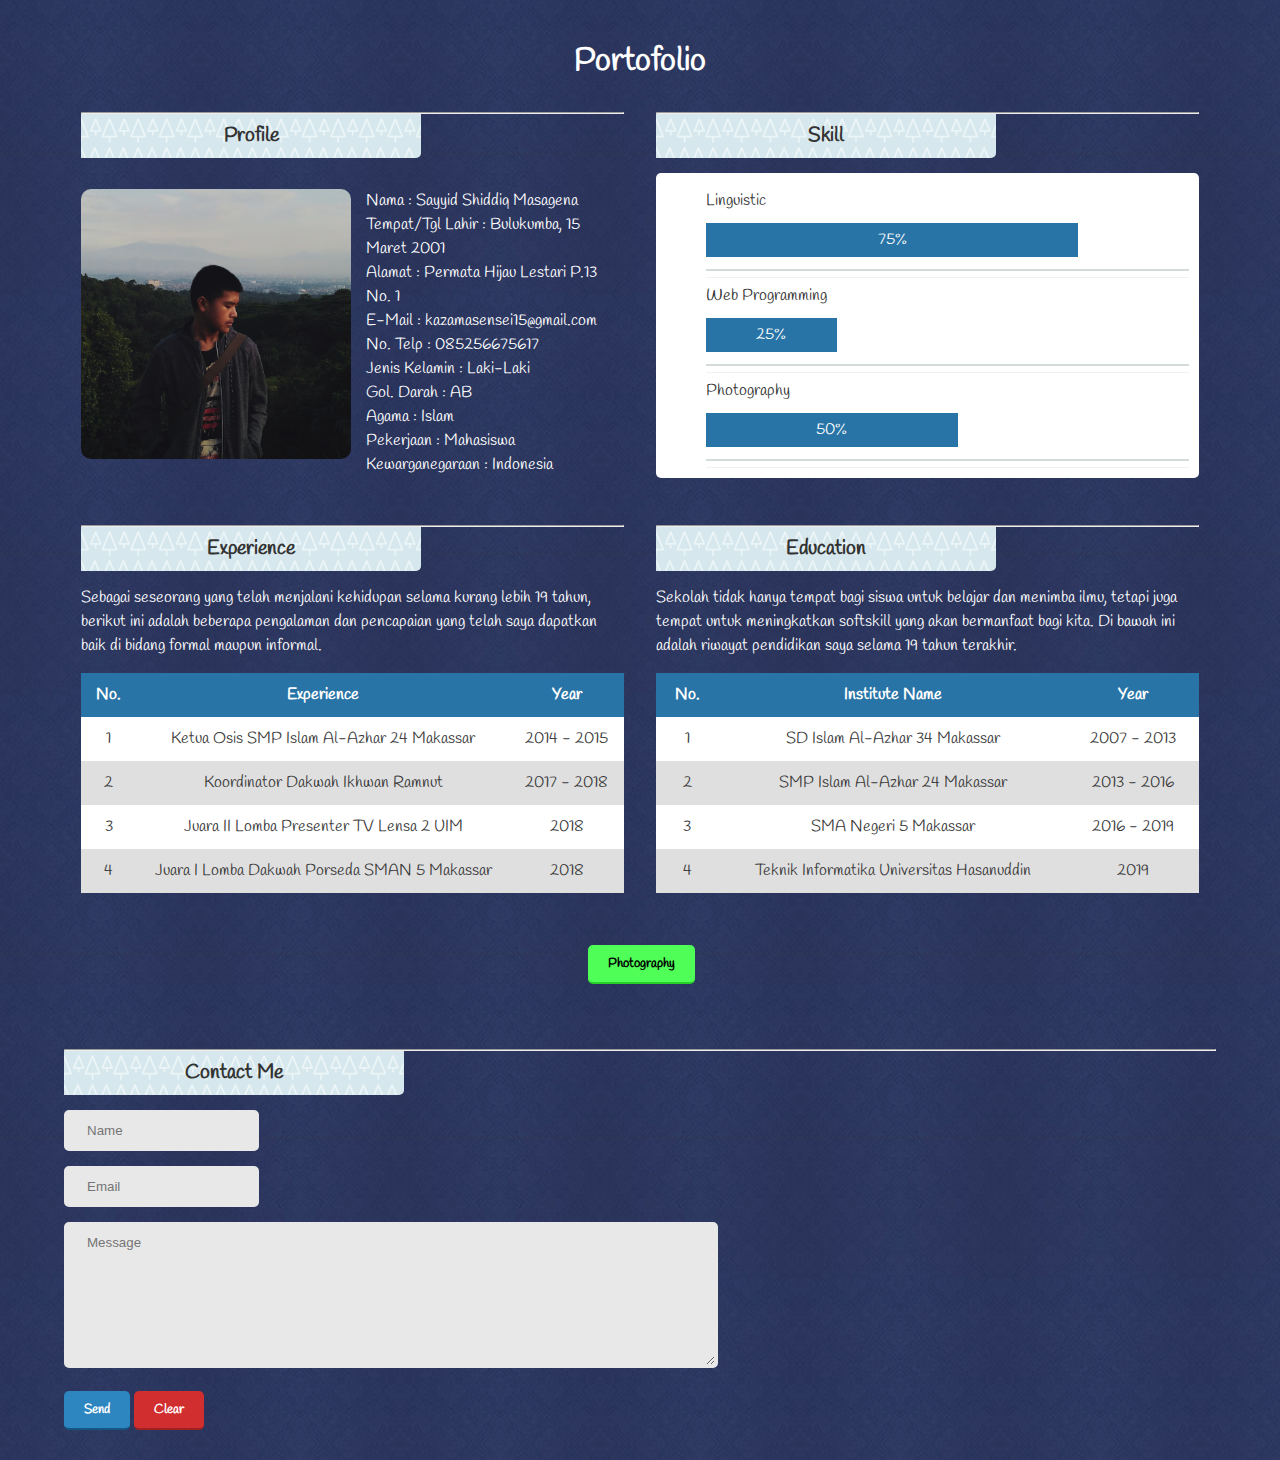
==== index.html @ 7f411559 "Update index.html" ====
<!DOCTYPE html>
<html lang="en">
  <head>
    <meta http-equiv="Content-Type" content="text/html; charset=UTF-8" />

    <meta name="viewport" content="width=device-width, initial-scale=1.0" />
    <meta http-equiv="X-UA-Compatible" content="ie=edge" />
    <title>Portofolio</title>
    <link rel="stylesheet" href="./style.css" />
  </head>
  <body>
    <div class="container">
      <center>
        <h1>Portofolio</h1>
      </center>

      <!-- Table Container -->
      <table class="table-container">
        <tbody>
          <tr>
            <!-- My Profile -->
            <td class="profile">
              <hr />
              <h1 class="title">Profile</h1>

              <div>
                <img src="./img/bandung2.jpg" alt="" />
                <span>
                  <p>
                    Nama : Sayyid Shiddiq Masagena <br />
                    Tempat/Tgl Lahir : Bulukumba, 15 Maret 2001 <br />
                    Alamat : Permata Hijau Lestari P.13 No. 1 <br />
                    E-Mail : kazamasensei15@gmail.com <br />
                    No. Telp : 085256675617 <br />
                    Jenis Kelamin : Laki-Laki <br />
                    Gol. Darah : AB <br />
                    Agama : Islam <br />
                    Pekerjaan : Mahasiswa <br />
                    Kewarganegaraan : Indonesia
                  </p>
                </span>
              </div>
            </td>

            <!-- My Skill -->
            <td class="skill">
              <hr />
              <h1 class="title">Skill</h1>
              <div class="content">
                <ul>
                  <li>
                    Linguistic
                    <div class="level" style="width: 75%">75%</div>
                    <div class="garisku">
                      <hr />
                    </div>
                  </li>

                  <li>
                    Web Programming
                    <div class="level" style="width: 25%">25%</div>
                    <div class="garisku">
                      <hr />
                    </div>
                  </li>

                  <li>
                    Photography
                    <div class="level" style="width: 50%">50%</div>
                    <div class="garisku">
                      <hr />
                    </div>
                  </li>
                </ul>
              </div>
            </td>
          </tr>

          <tr>
            <!-- My Experience -->
            <td>
              <hr />
              <h1 class="title">Experience</h1>

              <div>
                Sebagai seseorang yang telah menjalani kehidupan selama kurang
                lebih 19 tahun, berikut ini adalah beberapa pengalaman dan
                pencapaian yang telah saya dapatkan baik di bidang formal
                maupun informal.
              </div>

              <table class="table">
                <tbody>
                  <tr>
                    <th>No.</th>
                    <th>Experience</th>
                    <th>Year</th>
                  </tr>

                  <tr>
                    <td>1</td>
                    <td>Ketua Osis SMP Islam Al-Azhar 24 Makassar</td>
                    <td>2014 - 2015</td>
                  </tr>

                  <tr>
                    <td>2</td>
                    <td>Koordinator Dakwah Ikhwan Ramnut</td>
                    <td>2017 - 2018</td>
                  </tr>

                  <tr>
                    <td>3</td>
                    <td>Juara II Lomba Presenter TV Lensa 2 UIM</td>
                    <td>2018</td>
                  </tr>

                  <tr>
                    <td>4</td>
                    <td>Juara I Lomba Dakwah Porseda SMAN 5 Makassar</td>
                    <td>2018</td>
                  </tr>
                </tbody>
              </table>
            </td>

            <!-- My Education -->
            <td>
              <hr />
              <h1 class="title">Education</h1>

              <div>
                Sekolah tidak hanya tempat bagi siswa untuk belajar dan menimba
                ilmu, tetapi juga tempat untuk meningkatkan softskill yang akan
                bermanfaat bagi kita. Di bawah ini adalah riwayat pendidikan saya
                selama 19 tahun terakhir.
              </div>

              <table class="table">
                <tbody>
                  <tr>
                    <th>No.</th>
                    <th>Institute Name</th>
                    <th>Year</th>
                  </tr>

                  <tr>
                    <td>1</td>
                    <td>SD Islam Al-Azhar 34 Makassar</td>
                    <td>2007 - 2013</td>
                  </tr>

                  <tr>
                    <td>2</td>
                    <td>SMP Islam Al-Azhar 24 Makassar</td>
                    <td>2013 - 2016</td>
                  </tr>

                  <tr>
                    <td>3</td>
                    <td>SMA Negeri 5 Makassar</td>
                    <td>2016 - 2019</td>
                  </tr>

                  <tr>
                    <td>4</td>
                    <td>Teknik Informatika Universitas Hasanuddin</td>
                    <td>2019</td>
                  </tr>
                </tbody>
              </table>
            </td>
          </tr>
        </tbody>
      </table>
      <div class="pindah-page">
        <form method="get" action=".\Photography.html">
          <button type="kefoto" name="button">Photography</button>
        </form>
      </div>
    </div>
    <footer>
      <div class="container">
        <form
          action=".\terimakasih.html"
          method="post"
        >
          <hr />
          <h1 class="title">Contact Me</h1>

          <div class="form-group">
            <input type="text" name="" value="" placeholder="Name" />
          </div>

          <div class="form-group">
            <input type="text" name="" value="" placeholder="Email" />
          </div>

          <div class="form-group">
            <textarea
              name="name"
              id=""
              cols="80"
              rows="8"
              placeholder="Message"
            ></textarea>
          </div>

          <div class="form-group">
            <button type="submit" name="button">Send</button>
            <button type="reset" name="button">Clear</button>
          </div>
        </form>
      </div>
    </footer>
  </body>
</html>
---- style.css ----
@font-face{
    font-family: "Handlee";
    src: url(font/handlee-regular.ttf);
}

body{
    background-image: url(./img/vintage.png);
    margin: 0;
    height: auto;
    font-family: Handlee;
    line-height: 24px;
    color: white;
}

.container{
    width: 90%;
    margin-left: auto;
    margin-right: auto;
    margin-top: 50px;
    animation: fadeIn 2s;
}

.table-container{
    width: 100%;
}

.title{
    background-image: url(./img/trees.png);
    color: #333333;
    display: inline-block;
    padding: 10px 20px;
    margin: 0;
    border-bottom-right-radius: 5px;
    margin-bottom: 15px;
    font-size: 20px;
    min-width: 300px;
    text-align: center;
}

hr{
    background-image: url(./img/trees.png);
    margin : 0;
}

.profile{
    width:  50%;
}

.profile img{
    width: 270px;
    float: left;
    margin-right: 15px;
    border-radius: 10px;
}

.table-container td{
    vertical-align: top;
    padding: 15px;
}

.skill .content{
    background-color: white;
    color: #333333;
    padding: 10px;
    border-radius: 5px;
}

.skill ul{
    margin: 0;
    list-style: none;
}

.skill li{
    padding-top: 6px;
    padding-bottom: 6px;
    border-bottom: solid 1px #f1f1f1;
}

.skill .level{
    background-color: #2874A6;
    color: white;
    padding: 5px;
    text-align: center;
    margin-top: 10px;
}

.skill .garisku hr{
    margin-top: 12px;
    margin-bottom: none;
    border: solid 1px #D5DBDB; 
}

.table{
    margin-top: 15px;
    border-collapse: collapse;
    width: 100%;
}

.table th{
    background-color: #2874A6;
    color: white;
    padding: 10px 15px;
}

.table td{
    padding: 10px 15px;
    color: #393939;

}

.table tr:nth-child(even){
    background-color: white;
    text-align: center;
}

.table tr:nth-child(odd){
    background-color: #dfdfdf;
    text-align: center;
}

.project .content {
    width: 25%;
    float: left;
    text-align: center;
    padding:15px;
    box-sizing: border-box;
}

.project img {
    width: 100%;
    border-radius: 10px;
}

.pindah-page{
    width: 100%;
    margin-left: 45.5%;
    margin-right: auto;
    margin-top: 35px;
    font-family: Handlee;
}

footer{
    background-image: url(./img/vintage.png);
    padding: 15px 0px;
}

input[type="text"], textarea {
    outline: none;
    padding: 10px 20px;
    background-color: #e8e8e8;
    font-family: Helvetica;
    border: solid 3px #e8e8e8;
    border-radius: 5px;
    transition: all 0.5s;
}

input[type="text"]:focus, textarea:focus {
    background-color: white;
    border: solid 3px #2E86C1;
    transition: all 0.5s;
}

.form-group {
    margin-bottom: 15px;

}

button {
    padding: 10px 20px;
    color: white;
    border-radius: 5px;
    border: none;
    font-weight: bold;
    font-family: Handlee;
}

button[type="kefoto"]{
    background-color: #4fff58;
    border-bottom: solid 2px #27d127;
    color: black;
}

button[type="keporto"]{
    background-color: #d12f2f;
    border-bottom: solid 2px #a12020;
}

button[type="kembali"]{
    background-image: url(./img/trees.png);
    border-bottom: solid 2px #d1d1d1;
    color: black;
}

button[type="submit"]{
    background-color: #2E86C1;
    border-bottom: solid 2px rgb(21, 87, 131);

}

button[type="reset"]{
    background-color: #d12f2f;
    border-bottom: solid 2px #a12020;
}

.terima-kasih{
    width: 90%;
    margin-left: auto;
    margin-right: auto;
    margin-top: 13%;
    margin-bottom: auto;
    animation: fadeIn 2s;
}

.terima-kasih h1{
    font-size: 70px;
}

.penjelas{
    font-size: 20px;
    width: 60%;
    text-align: center;
    margin-left: auto;
    margin-right: auto;
}

@keyframes fadeIn {
    from{
        opacity: 0;
    }to{
        opacity: 1;
    }
}
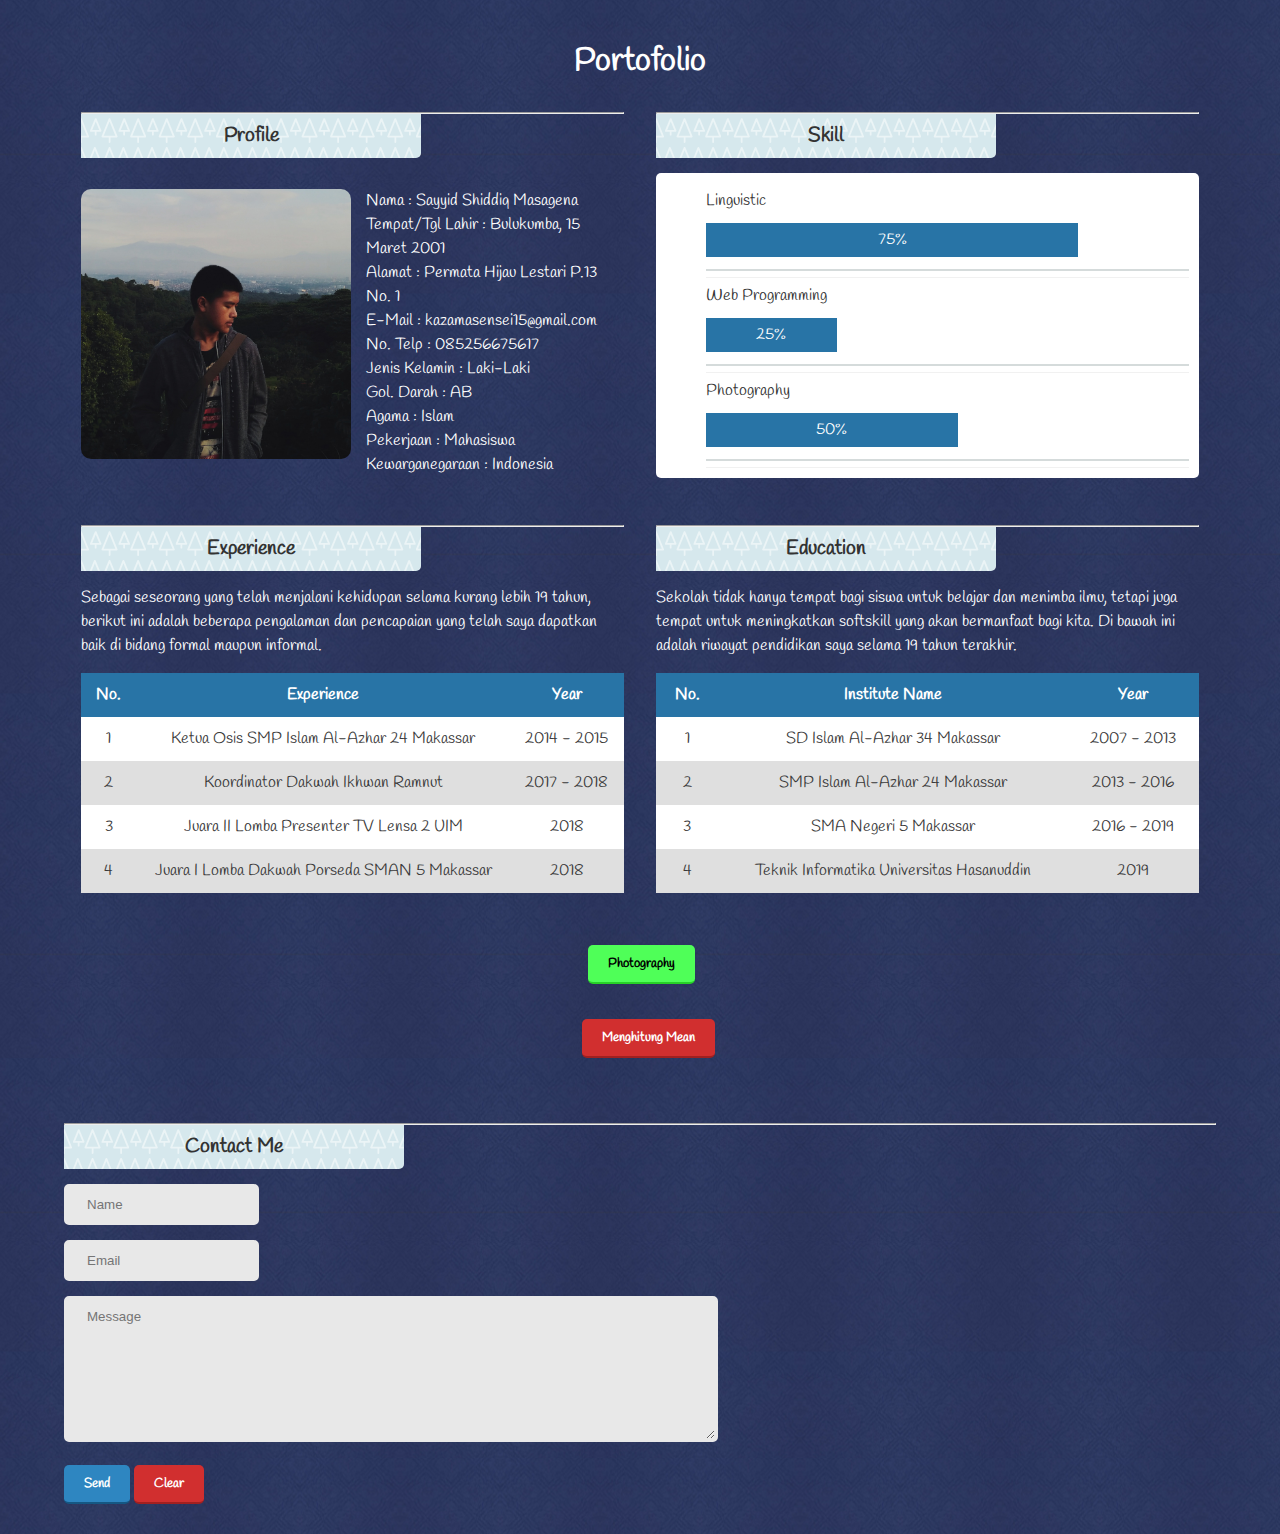
==== commit b20b6830: "Add files via upload" ====
--- a/index.html
+++ b/index.html
@@ -85,8 +85,8 @@
               <div>
                 Sebagai seseorang yang telah menjalani kehidupan selama kurang
                 lebih 19 tahun, berikut ini adalah beberapa pengalaman dan
-                pencapaian yang telah saya dapatkan baik di bidang formal
-                maupun informal.
+                pencapaian yang telah saya dapatkan baik di bidang formal maupun
+                informal.
               </div>
 
               <table class="table">
@@ -132,8 +132,8 @@
               <div>
                 Sekolah tidak hanya tempat bagi siswa untuk belajar dan menimba
                 ilmu, tetapi juga tempat untuk meningkatkan softskill yang akan
-                bermanfaat bagi kita. Di bawah ini adalah riwayat pendidikan saya
-                selama 19 tahun terakhir.
+                bermanfaat bagi kita. Di bawah ini adalah riwayat pendidikan
+                saya selama 19 tahun terakhir.
               </div>
 
               <table class="table">
@@ -179,12 +179,14 @@
         </form>
       </div>
     </div>
+    <div class="pindah-page">
+      <form method="get" action="./menghitungnilai.html">
+        <button type="keporto" name="button">Menghitung Mean</button>
+      </form>
+    </div>
     <footer>
       <div class="container">
-        <form
-          action=".\terimakasih.html"
-          method="post"
-        >
+        <form action="/terimakasih.html" method="get">
           <hr />
           <h1 class="title">Contact Me</h1>
 
--- a/style.css
+++ b/style.css
@@ -1,232 +1,261 @@
-@font-face{
-    font-family: "Handlee";
-    src: url(font/handlee-regular.ttf);
-}
-
-body{
-    background-image: url(./img/vintage.png);
-    margin: 0;
-    height: auto;
-    font-family: Handlee;
-    line-height: 24px;
-    color: white;
-}
-
-.container{
-    width: 90%;
-    margin-left: auto;
-    margin-right: auto;
-    margin-top: 50px;
-    animation: fadeIn 2s;
-}
-
-.table-container{
-    width: 100%;
-}
-
-.title{
-    background-image: url(./img/trees.png);
-    color: #333333;
-    display: inline-block;
-    padding: 10px 20px;
-    margin: 0;
-    border-bottom-right-radius: 5px;
-    margin-bottom: 15px;
-    font-size: 20px;
-    min-width: 300px;
-    text-align: center;
-}
-
-hr{
-    background-image: url(./img/trees.png);
-    margin : 0;
-}
-
-.profile{
-    width:  50%;
-}
-
-.profile img{
-    width: 270px;
-    float: left;
-    margin-right: 15px;
-    border-radius: 10px;
-}
-
-.table-container td{
-    vertical-align: top;
-    padding: 15px;
-}
-
-.skill .content{
-    background-color: white;
-    color: #333333;
-    padding: 10px;
-    border-radius: 5px;
-}
-
-.skill ul{
-    margin: 0;
-    list-style: none;
-}
-
-.skill li{
-    padding-top: 6px;
-    padding-bottom: 6px;
-    border-bottom: solid 1px #f1f1f1;
-}
-
-.skill .level{
-    background-color: #2874A6;
-    color: white;
-    padding: 5px;
-    text-align: center;
-    margin-top: 10px;
-}
-
-.skill .garisku hr{
-    margin-top: 12px;
-    margin-bottom: none;
-    border: solid 1px #D5DBDB; 
-}
-
-.table{
-    margin-top: 15px;
-    border-collapse: collapse;
-    width: 100%;
-}
-
-.table th{
-    background-color: #2874A6;
-    color: white;
-    padding: 10px 15px;
-}
-
-.table td{
-    padding: 10px 15px;
-    color: #393939;
-
-}
-
-.table tr:nth-child(even){
-    background-color: white;
-    text-align: center;
-}
-
-.table tr:nth-child(odd){
-    background-color: #dfdfdf;
-    text-align: center;
+@font-face {
+  font-family: "Handlee";
+  src: url(font/handlee-regular.ttf);
+}
+
+body {
+  background-image: url(./img/vintage.png);
+  margin: 0;
+  height: auto;
+  font-family: Handlee;
+  line-height: 24px;
+  color: white;
+}
+
+.container {
+  width: 90%;
+  margin-left: auto;
+  margin-right: auto;
+  margin-top: 50px;
+  animation: fadeIn 2s;
+}
+
+.table-container {
+  width: 100%;
+}
+
+.title {
+  background-image: url(./img/trees.png);
+  color: #333333;
+  display: inline-block;
+  padding: 10px 20px;
+  margin: 0;
+  border-bottom-right-radius: 5px;
+  margin-bottom: 15px;
+  font-size: 20px;
+  min-width: 300px;
+  text-align: center;
+}
+
+hr {
+  background-image: url(./img/trees.png);
+  margin: 0;
+}
+
+.profile {
+  width: 50%;
+}
+
+.profile img {
+  width: 270px;
+  float: left;
+  margin-right: 15px;
+  border-radius: 10px;
+}
+
+.table-container td {
+  vertical-align: top;
+  padding: 15px;
+}
+
+.skill .content {
+  background-color: white;
+  color: #333333;
+  padding: 10px;
+  border-radius: 5px;
+}
+
+.skill ul {
+  margin: 0;
+  list-style: none;
+}
+
+.skill li {
+  padding-top: 6px;
+  padding-bottom: 6px;
+  border-bottom: solid 1px #f1f1f1;
+}
+
+.skill .level {
+  background-color: #2874a6;
+  color: white;
+  padding: 5px;
+  text-align: center;
+  margin-top: 10px;
+}
+
+.skill .garisku hr {
+  margin-top: 12px;
+  margin-bottom: none;
+  border: solid 1px #d5dbdb;
+}
+
+.table {
+  margin-top: 15px;
+  border-collapse: collapse;
+  width: 100%;
+}
+
+.table th {
+  background-color: #2874a6;
+  color: white;
+  padding: 10px 15px;
+}
+
+.table td {
+  padding: 10px 15px;
+  color: #393939;
+}
+
+.table tr:nth-child(even) {
+  background-color: white;
+  text-align: center;
+}
+
+.table tr:nth-child(odd) {
+  background-color: #dfdfdf;
+  text-align: center;
 }
 
 .project .content {
-    width: 25%;
-    float: left;
-    text-align: center;
-    padding:15px;
-    box-sizing: border-box;
+  width: 25%;
+  float: left;
+  text-align: center;
+  padding: 15px;
+  box-sizing: border-box;
 }
 
 .project img {
-    width: 100%;
-    border-radius: 10px;
-}
-
-.pindah-page{
-    width: 100%;
-    margin-left: 45.5%;
-    margin-right: auto;
-    margin-top: 35px;
-    font-family: Handlee;
-}
-
-footer{
-    background-image: url(./img/vintage.png);
-    padding: 15px 0px;
-}
-
-input[type="text"], textarea {
-    outline: none;
-    padding: 10px 20px;
-    background-color: #e8e8e8;
-    font-family: Helvetica;
-    border: solid 3px #e8e8e8;
-    border-radius: 5px;
-    transition: all 0.5s;
-}
-
-input[type="text"]:focus, textarea:focus {
-    background-color: white;
-    border: solid 3px #2E86C1;
-    transition: all 0.5s;
+  width: 100%;
+  border-radius: 10px;
+}
+
+.pindah-page {
+  width: 100%;
+  margin-left: 45.5%;
+  margin-right: auto;
+  margin-top: 35px;
+  font-family: Handlee;
+}
+
+footer {
+  background-image: url(./img/vintage.png);
+  padding: 15px 0px;
+}
+
+input[type="text"],
+textarea {
+  outline: none;
+  padding: 10px 20px;
+  background-color: #e8e8e8;
+  font-family: Helvetica;
+  border: solid 3px #e8e8e8;
+  border-radius: 5px;
+  transition: all 0.5s;
+}
+
+input[type="text"]:focus,
+textarea:focus {
+  background-color: white;
+  border: solid 3px #2e86c1;
+  transition: all 0.5s;
 }
 
 .form-group {
-    margin-bottom: 15px;
-
+  margin-bottom: 15px;
 }
 
 button {
-    padding: 10px 20px;
-    color: white;
-    border-radius: 5px;
-    border: none;
-    font-weight: bold;
-    font-family: Handlee;
-}
-
-button[type="kefoto"]{
-    background-color: #4fff58;
-    border-bottom: solid 2px #27d127;
-    color: black;
-}
-
-button[type="keporto"]{
-    background-color: #d12f2f;
-    border-bottom: solid 2px #a12020;
-}
-
-button[type="kembali"]{
-    background-image: url(./img/trees.png);
-    border-bottom: solid 2px #d1d1d1;
-    color: black;
-}
-
-button[type="submit"]{
-    background-color: #2E86C1;
-    border-bottom: solid 2px rgb(21, 87, 131);
-
-}
-
-button[type="reset"]{
-    background-color: #d12f2f;
-    border-bottom: solid 2px #a12020;
-}
-
-.terima-kasih{
-    width: 90%;
-    margin-left: auto;
-    margin-right: auto;
-    margin-top: 13%;
-    margin-bottom: auto;
-    animation: fadeIn 2s;
-}
-
-.terima-kasih h1{
-    font-size: 70px;
-}
-
-.penjelas{
-    font-size: 20px;
-    width: 60%;
-    text-align: center;
-    margin-left: auto;
-    margin-right: auto;
+  padding: 10px 20px;
+  color: white;
+  border-radius: 5px;
+  border: none;
+  font-weight: bold;
+  font-family: Handlee;
+}
+
+button[type="kefoto"] {
+  background-color: #4fff58;
+  border-bottom: solid 2px #27d127;
+  color: black;
+}
+
+button[type="keporto"] {
+  background-color: #d12f2f;
+  border-bottom: solid 2px #a12020;
+}
+
+button[type="kembali"] {
+  background-image: url(./img/trees.png);
+  border-bottom: solid 2px #d1d1d1;
+  color: black;
+}
+
+button[type="submit"] {
+  background-color: #2e86c1;
+  border-bottom: solid 2px rgb(21, 87, 131);
+}
+
+button[type="reset"] {
+  background-color: #d12f2f;
+  border-bottom: solid 2px #a12020;
+}
+
+.terima-kasih {
+  width: 90%;
+  margin-left: auto;
+  margin-right: auto;
+  margin-top: 13%;
+  margin-bottom: auto;
+  animation: fadeIn 2s;
+}
+
+.terima-kasih h1 {
+  font-size: 70px;
+}
+
+.penjelas {
+  font-size: 20px;
+  width: 60%;
+  text-align: center;
+  margin-left: auto;
+  margin-right: auto;
+}
+
+.judul-mean,
+.tampil-mean {
+  font-size: 20px;
+  width: 60%;
+  text-align: center;
+  margin-left: auto;
+  margin-right: auto;
+  margin-top: 3%;
+  margin-bottom: 3%;
+}
+
+.judul-mean {
+  font-size: 25px;
+}
+
+.isi-mean {
+  font-size: 20px;
+  width: 60%;
+  text-align: center;
+  margin-left: auto;
+  margin-right: auto;
+  padding: 30px 40px;
+  border-radius: 5px;
+  background-color: #1b192e;
+  border: solid 3px #1d1919;
+  border-radius: 5px;
+  font-family: Helvetica;
 }
 
 @keyframes fadeIn {
-    from{
-        opacity: 0;
-    }to{
-        opacity: 1;
-    }
-}
+  from {
+    opacity: 0;
+  }
+  to {
+    opacity: 1;
+  }
+}
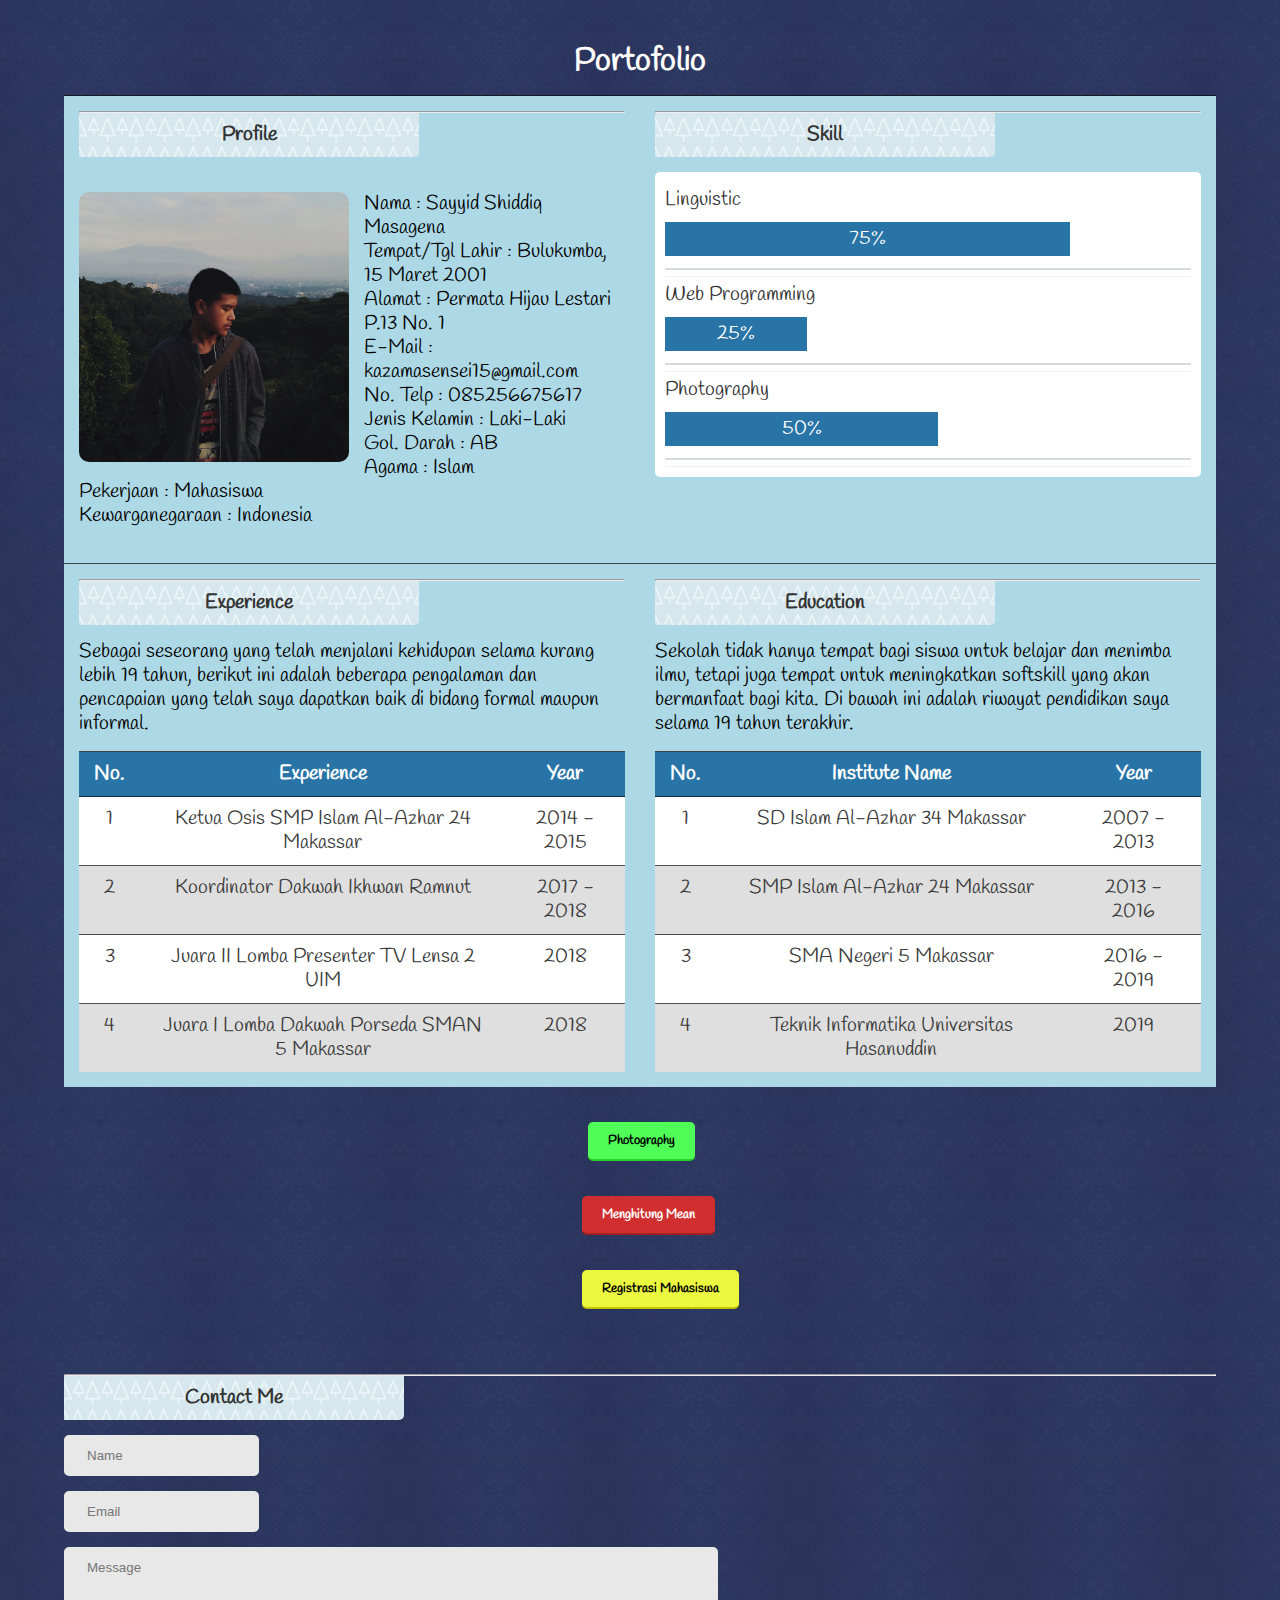
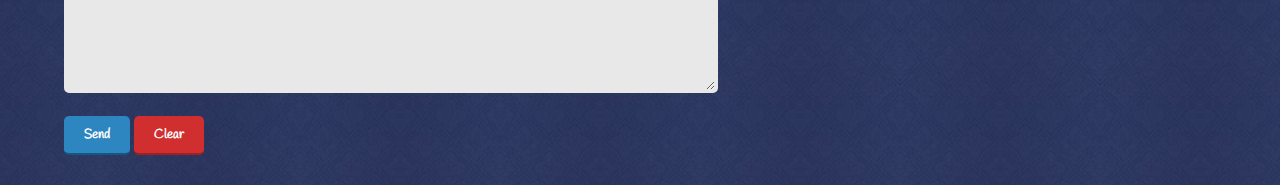
==== commit 141c590d: "Add files via upload" ====
--- a/index.html
+++ b/index.html
@@ -184,6 +184,11 @@
         <button type="keporto" name="button">Menghitung Mean</button>
       </form>
     </div>
+    <div class="pindah-page">
+      <form method="get" action="./registrasimahasiswa.html">
+        <button type="keregis" name="button">Registrasi Mahasiswa</button>
+      </form>
+    </div>
     <footer>
       <div class="container">
         <form action="/terimakasih.html" method="get">
--- a/style.css
+++ b/style.css
@@ -222,6 +222,14 @@
   margin-right: auto;
 }
 
+.menghitung-nilai {
+  width: 90%;
+  margin-left: auto;
+  margin-right: auto;
+  margin-bottom: auto;
+  animation: fadeIn 2s;
+}
+
 .judul-mean,
 .tampil-mean {
   font-size: 20px;
@@ -249,6 +257,83 @@
   border: solid 3px #1d1919;
   border-radius: 5px;
   font-family: Helvetica;
+}
+
+.regis-mhs {
+  width: 50%;
+  margin-left: auto;
+  margin-right: auto;
+  margin-bottom: auto;
+  animation: fadeIn 2s;
+  background-color: #333333;
+  padding: 10px;
+  border-radius: 15px;
+}
+
+.form1 {
+  font-size: 20px;
+  width: 60%;
+  text-align: center;
+  margin-left: auto;
+  margin-right: auto;
+  margin-top: 3%;
+  margin-bottom: 3%;
+  background-color: #333333;
+}
+
+ul {
+  list-style-type: none;
+}
+
+table {
+  border-collapse: collapse;
+  width: 600px;
+  margin-left: auto;
+  margin-right: auto;
+  color: black;
+  font-family: Handlee;
+  font-size: 20px;
+}
+table th {
+  padding: 0 0.5em;
+  text-align: center;
+  background-color: #34d3d3;
+  color: #131413;
+}
+table tr {
+  border-top: 1px solid rgba(12, 12, 12, 0.712);
+  background: lightblue;
+}
+table td {
+  padding: 0 0.5em;
+}
+form {
+  margin-top: 30px;
+}
+ul {
+  list-style-type: none;
+  margin: 0px;
+  padding: 0px;
+  margin-left: auto;
+  margin-right: auto;
+}
+
+label {
+  width: 100px;
+  margin-top: 3px;
+  display: inline-block;
+}
+#pesan {
+  padding: 10px;
+  color: #ffffff;
+  font-family: monospace;
+  text-align: center;
+}
+
+button[type="keregis"] {
+  background-color: #ecf840;
+  border-bottom: solid 2px #c7c400;
+  color: black;
 }
 
 @keyframes fadeIn {
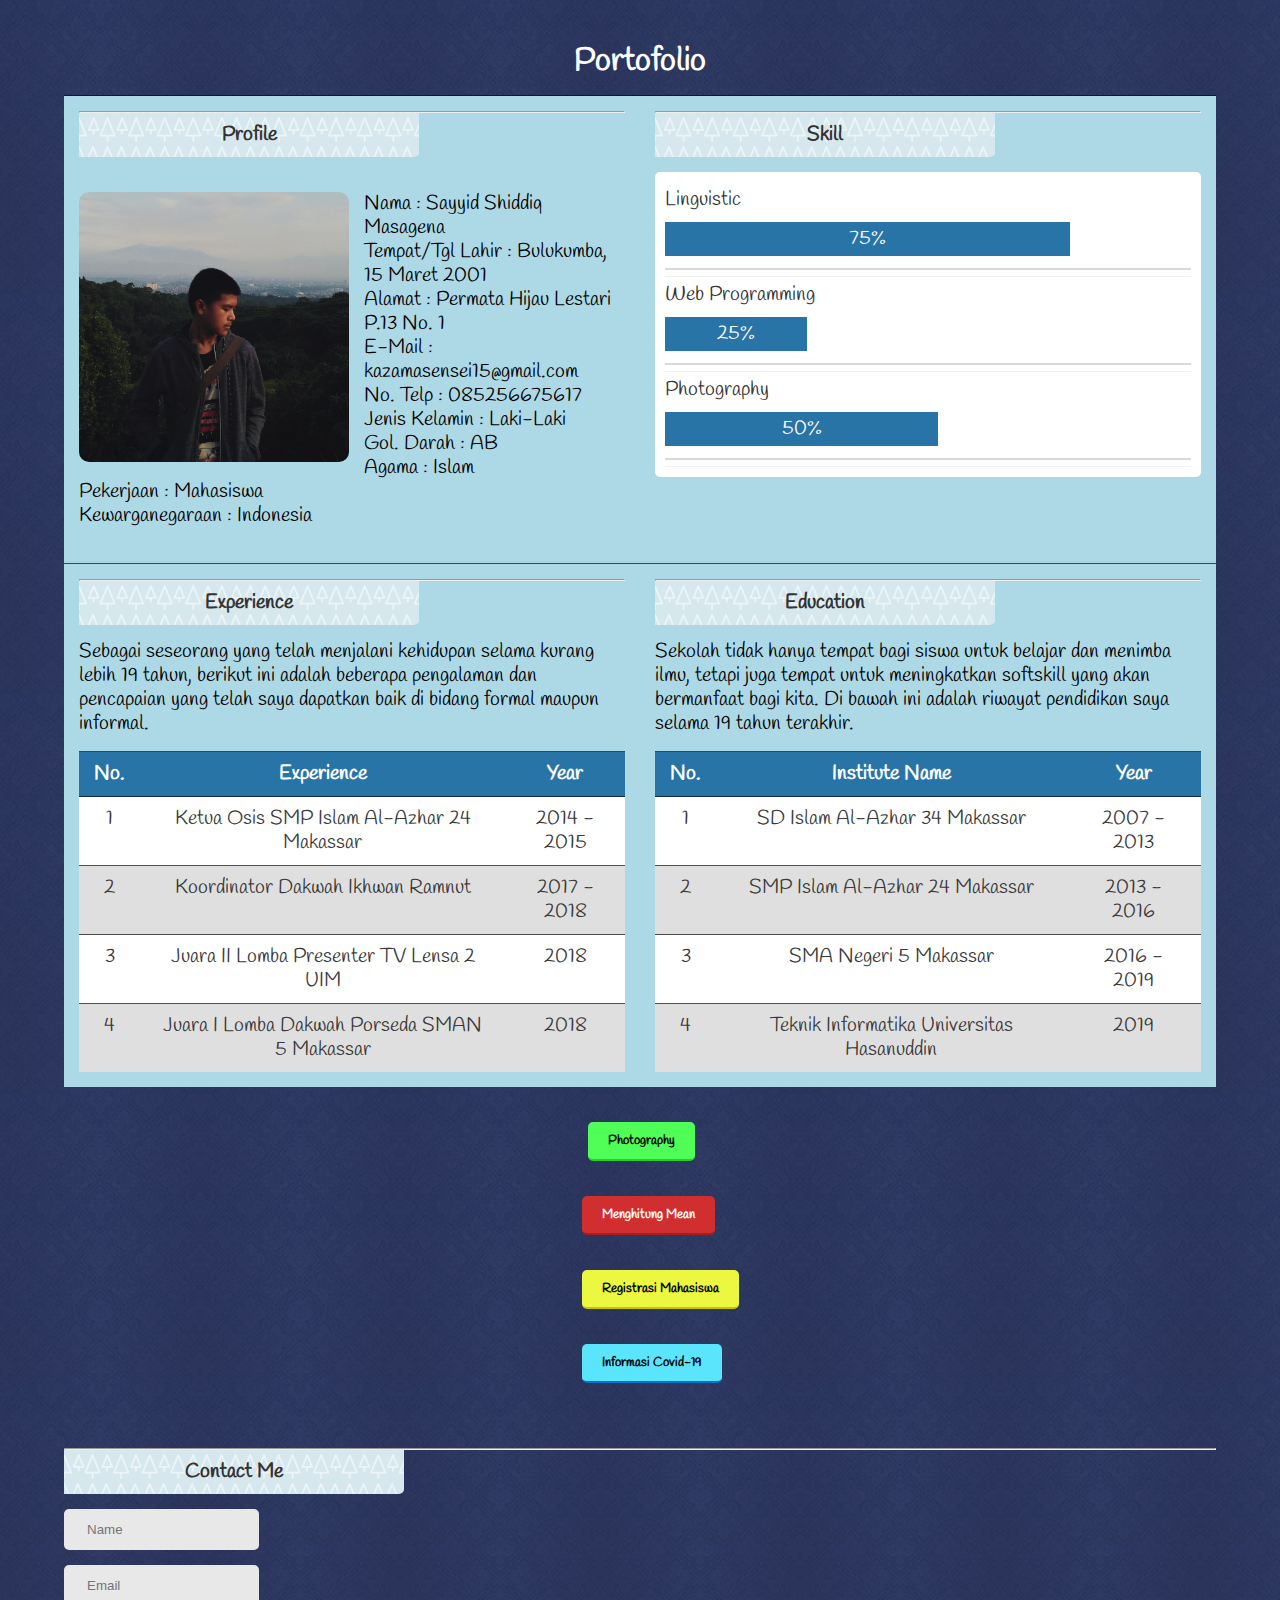
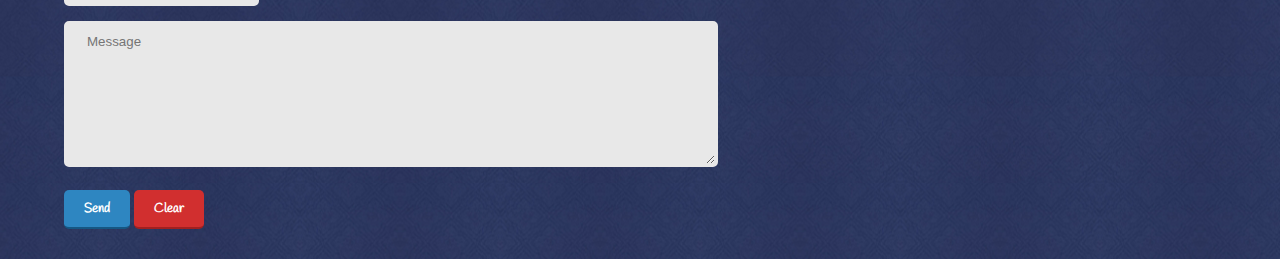
==== commit 3e76457a: "Add files via upload" ====
--- a/index.html
+++ b/index.html
@@ -189,6 +189,11 @@
         <button type="keregis" name="button">Registrasi Mahasiswa</button>
       </form>
     </div>
+    <div class="pindah-page">
+      <form method="get" action="./covid19.html">
+        <button type="kecovid" name="button">Informasi Covid-19</button>
+      </form>
+    </div>
     <footer>
       <div class="container">
         <form action="/terimakasih.html" method="get">
--- a/style.css
+++ b/style.css
@@ -336,6 +336,73 @@
   color: black;
 }
 
+button[type="kecovid"] {
+  background-color: #5ae5fd;
+  border-bottom: solid 2px #0d72c5;
+  color: black;
+}
+
+.container-covid {
+  margin-left: auto;
+  margin-right: auto;
+  margin-top: 50px;
+  margin-bottom: 50px;
+  animation: fadeIn 2s;
+}
+
+.container-covid p {
+  text-align: left;
+  font-size: 20px;
+}
+
+.container-covid h1 {
+  color: white;
+  margin: 0;
+  margin-bottom: 15px;
+  font-size: 35px;
+  text-align: center;
+  font-family: Handlee;
+  margin-bottom: 30px;
+}
+
+.table-worldwide,
+.table-singapore,
+.table-myanmar {
+  margin-left: auto;
+  margin-right: auto;
+  width: 50%;
+  text-align: center;
+  font-size: 10px;
+}
+
+.table-worldwide th,
+.table-singapore th,
+.table-myanmar th {
+  background-color: #131413;
+}
+
+.table-worldwide td,
+.table-singapore td,
+.table-myanmar td {
+  color: #2e86c1;
+}
+
+.table-indonesia,
+.table-malaysia {
+  margin-left: auto;
+  margin-right: auto;
+  width: 50%;
+  text-align: center;
+  background-color: white;
+  font-size: 10px;
+}
+
+.table-indonesia th,
+.table-malaysia th {
+  background-color: white;
+  color: #131413;
+}
+
 @keyframes fadeIn {
   from {
     opacity: 0;
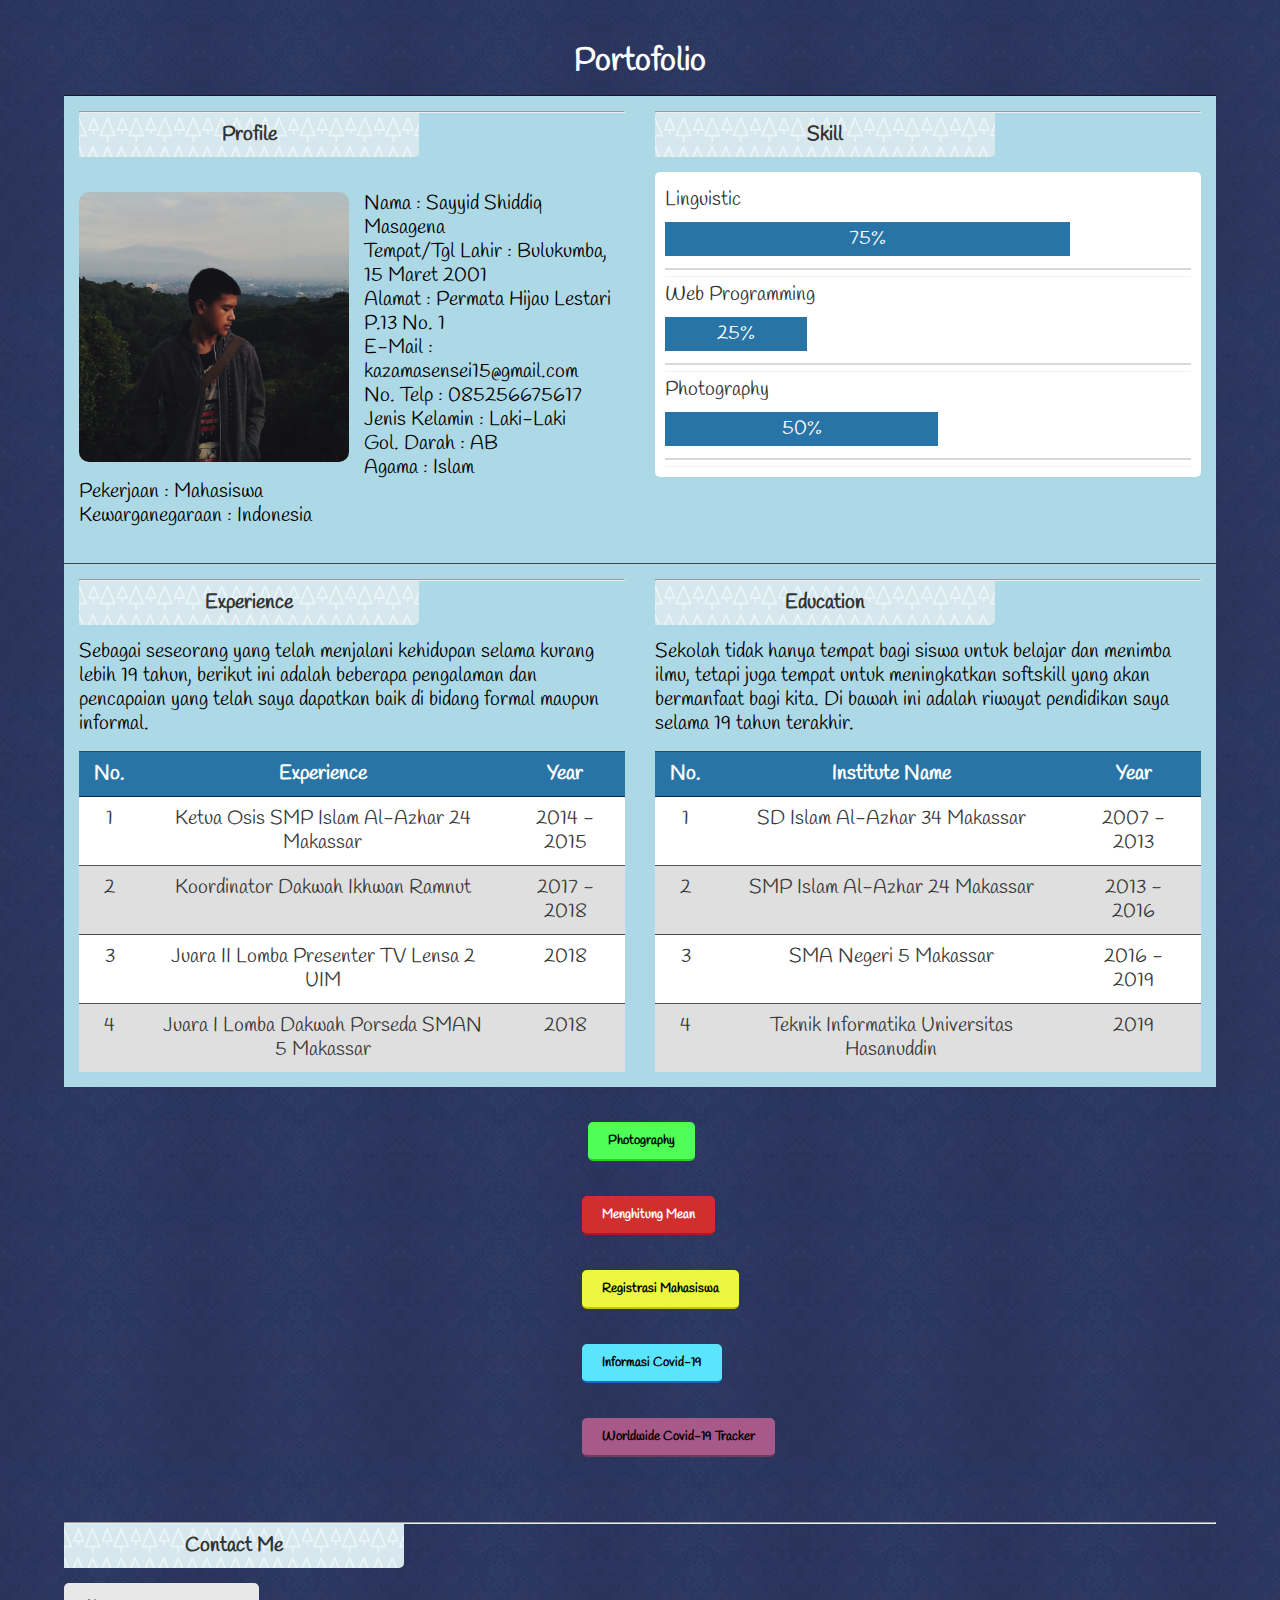
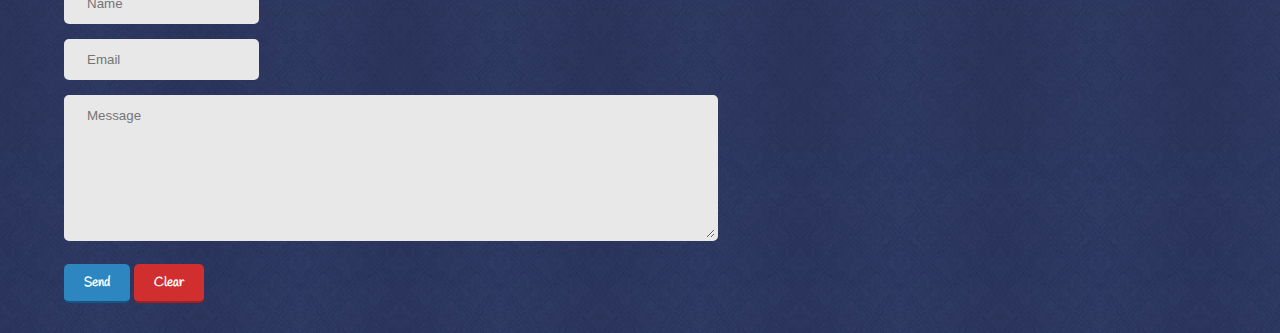
==== commit 2db63f96: "Add files via upload" ====
--- a/index.html
+++ b/index.html
@@ -194,6 +194,11 @@
         <button type="kecovid" name="button">Informasi Covid-19</button>
       </form>
     </div>
+    <div class="pindah-page">
+      <form method="get" action="https://sayyidshiddiqmasagena.github.io/covid-19-react-app/">
+        <button type="kecovidreact" name="button">Worldwide Covid-19 Tracker</button>
+      </form>
+    </div>
     <footer>
       <div class="container">
         <form action="/terimakasih.html" method="get">
--- a/style.css
+++ b/style.css
@@ -342,6 +342,12 @@
   color: black;
 }
 
+button[type="kecovidreact"] {
+  background-color: #a75989;
+  border-bottom: solid 2px #703c5c;
+  color: black;
+}
+
 .container-covid {
   margin-left: auto;
   margin-right: auto;
